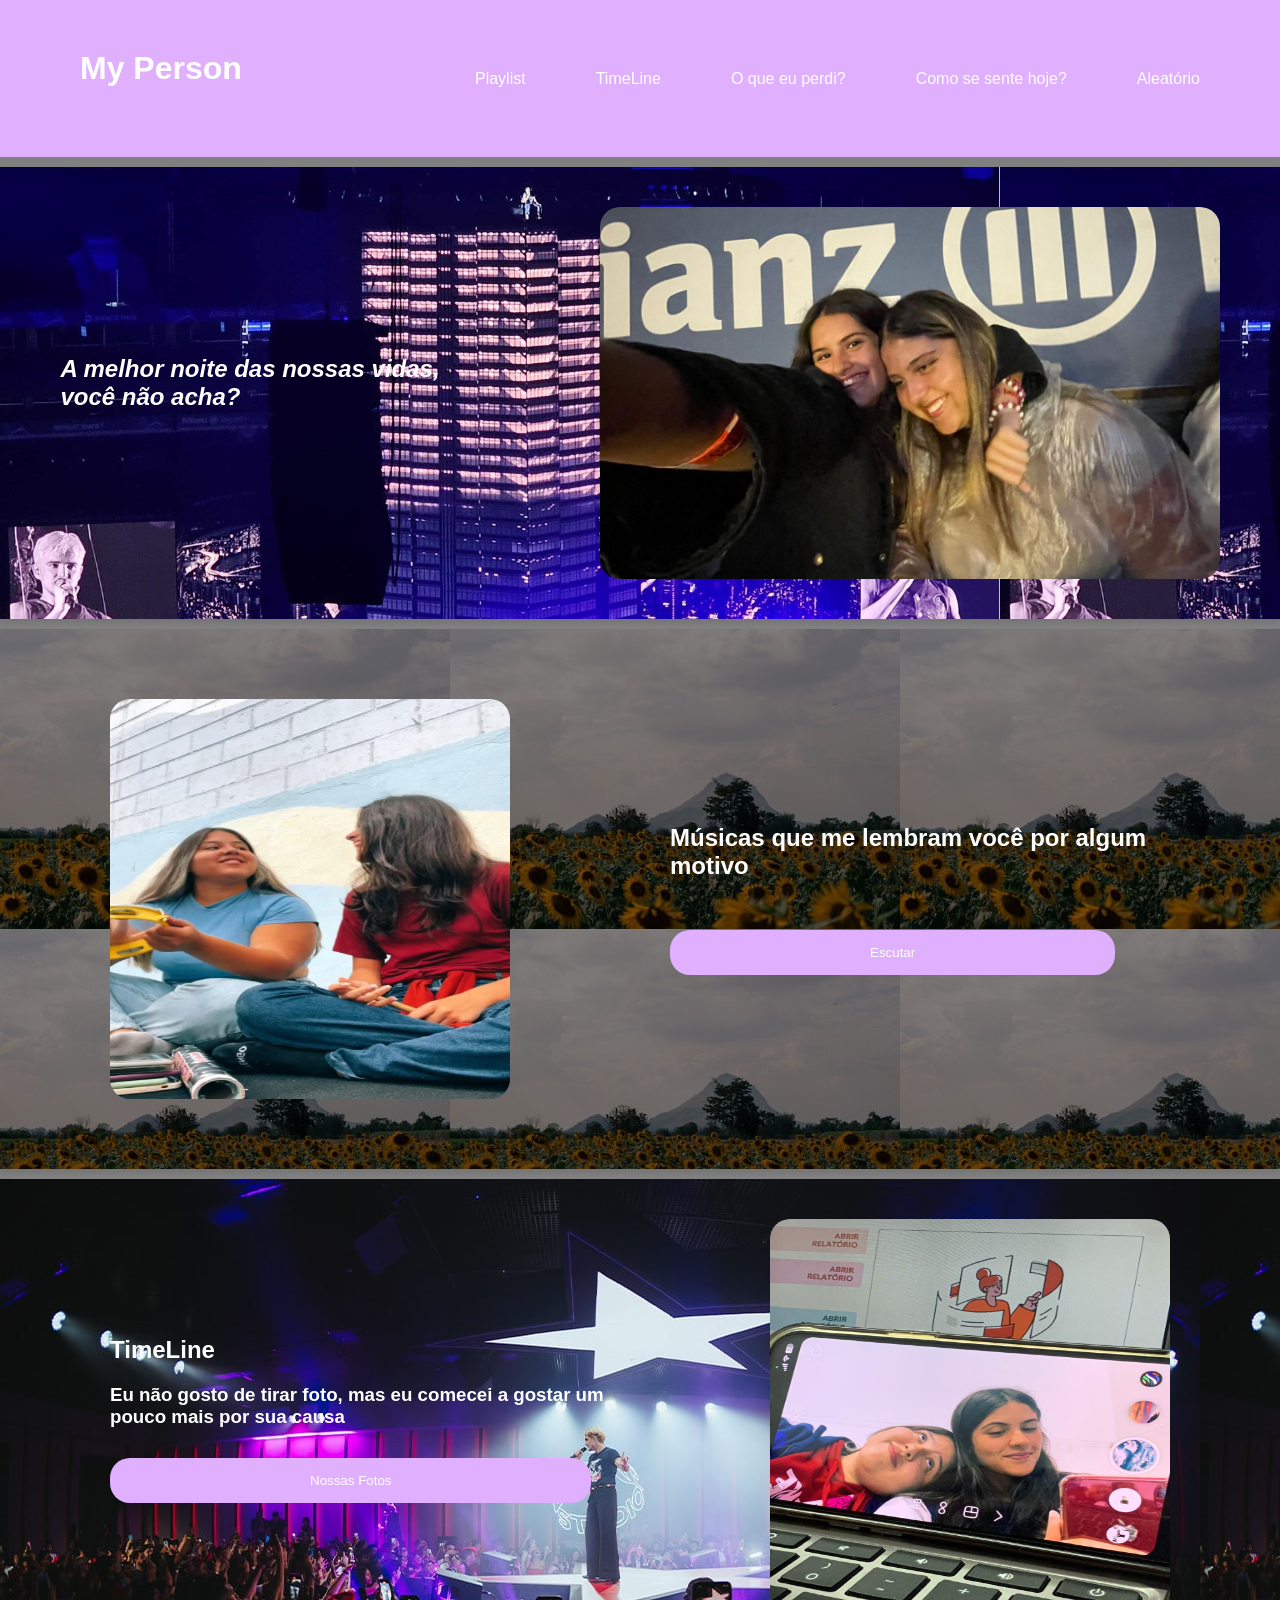
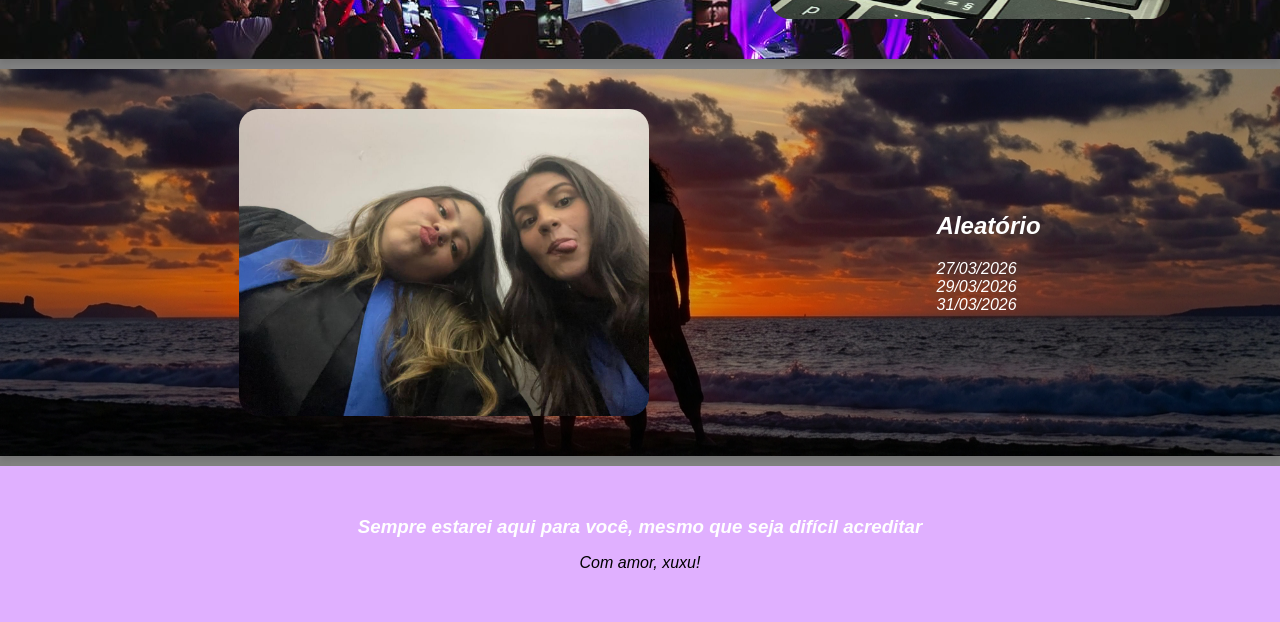
==== home.html @ d954ce6f "21_01" ====
<!DOCTYPE html>
<html lang="pt-br">
<head>
    <meta charset="UTF-8">
    <meta name="viewport" content="width=device-width, initial-scale=1.0">
    <title>Julinha</title>
    <link rel="stylesheet" href="home.css">
</head>
<body>
    <main>
        <header>
            <h1>My Person</h1>
            <nav>
                <li><a href="#playlist">Playlist</a></li>
                <li><a href="#timeline">TimeLine</a></li>
                <li><a href="#perdi">O que eu perdi?</a></li>
                <li><a href="#sentir">Como se sente hoje?</a></li>
                <li><a href="#aleatorio">Aleatório</a></li>
            </nav>
        </header>

        <section class="inicio">
            <h1>A melhor noite das nossas vidas, <br> você não acha?</h1>
            <img src="showjao21.jpeg" alt="21/01/2024">
        </section>

        <section class="playlist">
            <img src="musica.jpeg" alt="Playlist">
            <div class="texto">
            <h1>Músicas que me lembram você por algum motivo</h1>
            <a href="https://open.spotify.com/playlist/1kiy0zAbxdguap370iGO8L?si=d0f2dec0a48148a7&pt=67c0a0898a8dc8ff68fd789c772e330f">
            <button type="submit">Escutar</button>
            </a>
            </div>
        </section>

        <section class="timeline">
            <div class="texto">
            <h1>TimeLine</h1>
            <h3>Eu não gosto de tirar foto, mas eu comecei a gostar um pouco mais por sua causa</h3>
            <a href="fotos.com">
            <button type="submit">Nossas Fotos</button>
            </a>
            </div>
            <img src="nossafoto.jpeg" alt="Nossa Foto">
        </section>

        <section class="aleatorio">
            <img src="formatura.jpeg" alt="formatura">
            <div class="datas_texto">
                <h1>Aleatório</h1>
                <a href="27_03_2026.pdf">27/03/2026</a> <br>
                <a href="29_03_2026.pdf">29/03/2026</a> <br>
                <a href="31_03_2026.pdf">31/03/2026</a> <br>
            </div>
            
        </section>

        <footer>
            <h3>Sempre estarei aqui para você, mesmo que seja difícil acreditar</h3>
            <p>Com amor, xuxu!</p>
        </footer>
    </main>
</body>
</html>
---- home.css ----
* {
    margin: 0;
    padding: 0;
    box-sizing: border-box;
}

body {
    font-family: sans-serif;
    background-color: grey;
    color:black;
    min-width: 100vh;
    width: 100%;
    margin: 0;
    padding: 0;
}

header {
    display: flex; 
    justify-content: space-between; /*logo para um lado e lista para o outro*/
    align-items: center;
    padding: 50px 80px;
    background-color: #E0B0FF;
    margin-bottom: 10px;
}

nav {
    display: flex; /*itens um do lado do outro*/
    list-style: none;
    gap: 70px;
    margin: 0;
    padding: 0;
}

nav li {
    cursor: pointer;
}

header h1 {
    cursor: pointer;
    color: white;
    font-size: 2rem;
}

a {
    color: white;
    text-decoration: none;
 }

li :hover{
    color: black;
 }

section {
    background-color: linen;
    box-sizing: border-box;
    width: 100%;
    padding: 40px 20px;
    margin-bottom: 10px;
    box-shadow: 0 4px 6px rgba(0,0,0,0.1);
}

section :last-child {
    margin-bottom: 0;
}

.inicio {
    display: flex; 
    justify-content: center;
    align-items: center;
    flex-direction: row;
    gap: 10rem;
    background: url(showjao.jpg);
}

.inicio h1 {
    color: white;
    font-style: oblique;
}

.inicio img {
    width: 50%;
    height: 50%;
    border-radius: 20px;
}

.playlist {
    display: flex; 
    justify-content: center;
    align-items: center;
    flex-direction: row;
    gap: 10rem;
    padding: 70px;
    background: url(girassol.jpg);
}

.playlist img {
    width: 400px;
    height: 400px;
    border-radius: 20px;
}

.playlist h1 {
    color: white;
}

.texto {
    display: flex;
    flex-direction: column; /*botão ir para baixo do h1*/
    align-items: flex-start; /*alinha o botão para esquerda, embaixo do texto*/
    text-align: left;
    max-width: 500px;
}
h1 {
    margin-bottom: 20px; /*espaço entre o título e o botão */
}

.texto button {
    width: 100%;
    height: 100%;
    max-width: 500px;
    padding: 15px 200px;
    margin-top: 30px;
    border-radius: 20px;
    border: none;
    outline: none;
    cursor: pointer;
    background-color: #E0B0FF;
    color: white;
    text-align: center;
    align-items: center;

}

.timeline {
    background: url(jaoshow2.jpg);
    display: flex;
    justify-content: center;
    align-items: center;
    flex-direction: row;
    gap: 10rem;
}

.timeline img {
    width: 400px;
    height: 400px;
    border-radius: 20px;
}

.timeline h1, h3 {
    color: white;
}

.aleatorio {
    background: url(sunset.png);
    display: flex; 
    justify-content: center;
    align-items: center;
    flex-direction: row;
    gap: 18rem;
}

.aleatorio img {
    width: 33%;
    height: 33%;
    border-radius: 20px;
}

.aleatorio h1 {
    color: white;
    font-style: oblique;
}

.datas_texto {
    font-style: oblique;
    color: white;
}

footer {
    background-color: #E0B0FF;
    padding: 50px 80px;
    display: flex;
    flex-direction: column;
    align-items: center;
    font-style: oblique;
    gap: 1rem;
    cursor: pointer;
    font-style: oblique;
}
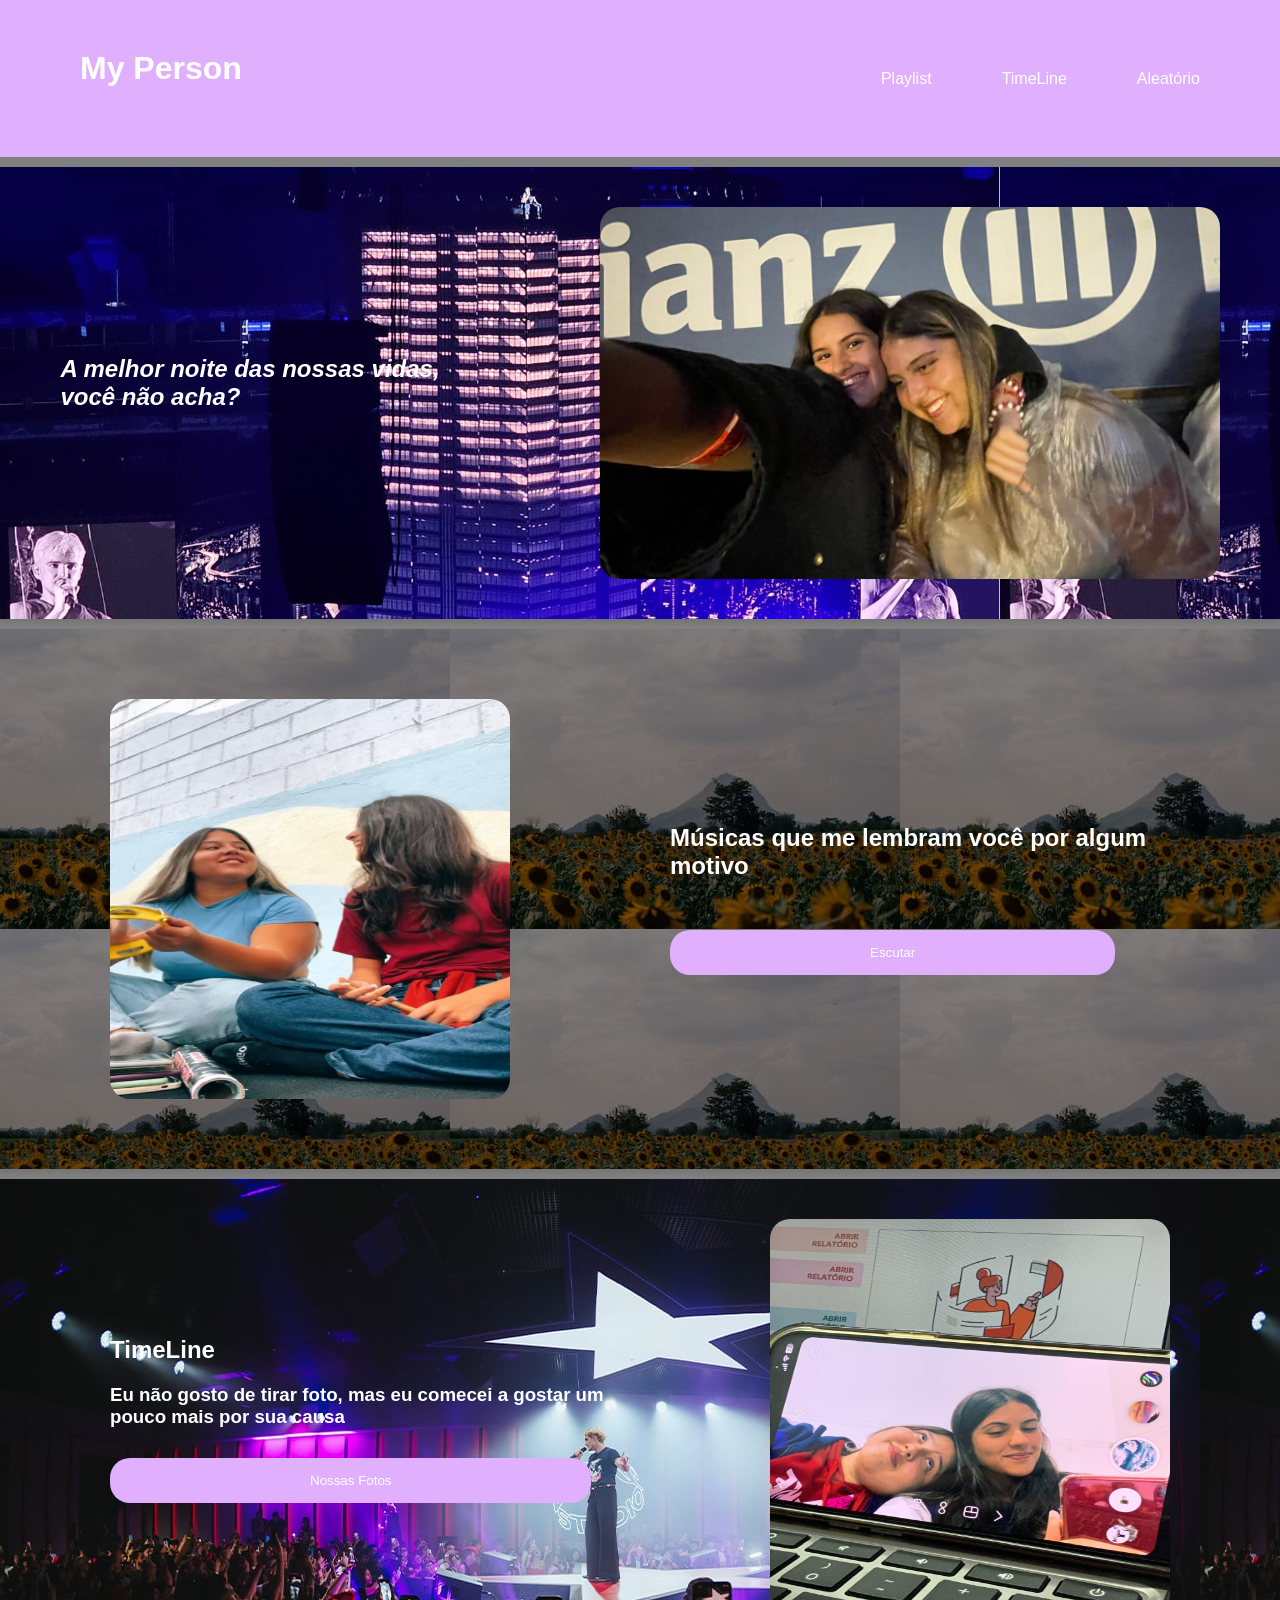
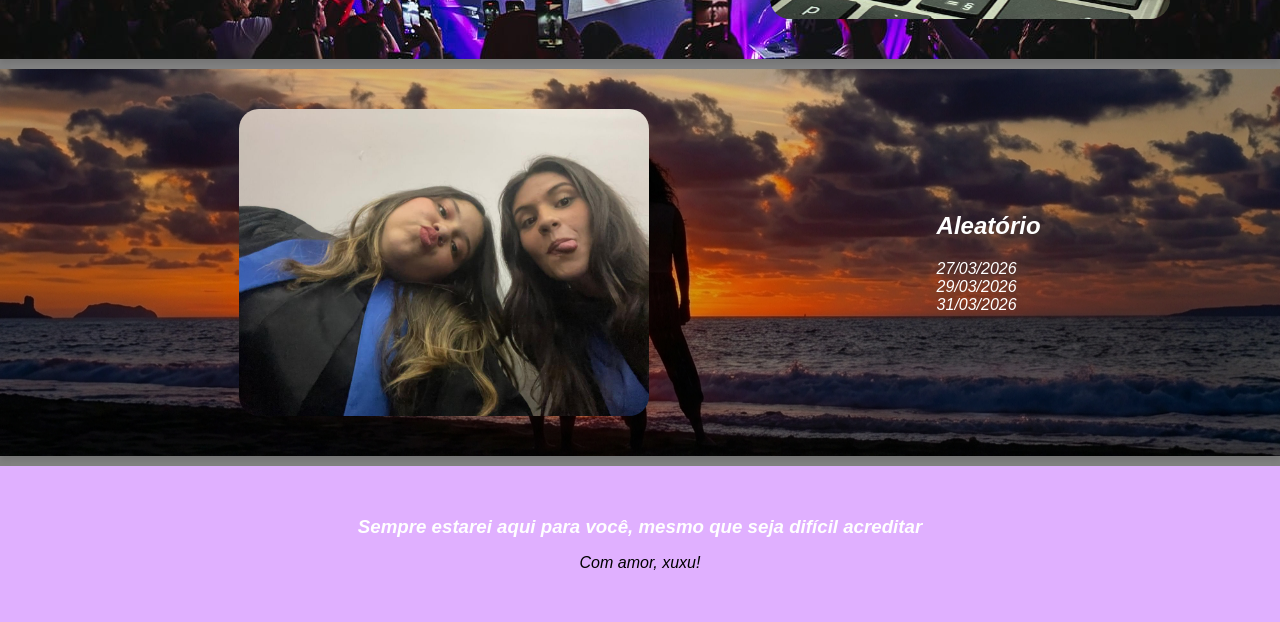
==== commit 4c7811ec: "Update home.html" ====
--- a/home.html
+++ b/home.html
@@ -13,8 +13,6 @@
             <nav>
                 <li><a href="#playlist">Playlist</a></li>
                 <li><a href="#timeline">TimeLine</a></li>
-                <li><a href="#perdi">O que eu perdi?</a></li>
-                <li><a href="#sentir">Como se sente hoje?</a></li>
                 <li><a href="#aleatorio">Aleatório</a></li>
             </nav>
         </header>
@@ -24,7 +22,7 @@
             <img src="showjao21.jpeg" alt="21/01/2024">
         </section>
 
-        <section class="playlist">
+        <section id="playlist "class="playlist">
             <img src="musica.jpeg" alt="Playlist">
             <div class="texto">
             <h1>Músicas que me lembram você por algum motivo</h1>
@@ -34,7 +32,7 @@
             </div>
         </section>
 
-        <section class="timeline">
+        <section id="timeline" class="timeline">
             <div class="texto">
             <h1>TimeLine</h1>
             <h3>Eu não gosto de tirar foto, mas eu comecei a gostar um pouco mais por sua causa</h3>
@@ -45,7 +43,7 @@
             <img src="nossafoto.jpeg" alt="Nossa Foto">
         </section>
 
-        <section class="aleatorio">
+        <section id="aleatorio" class="aleatorio">
             <img src="formatura.jpeg" alt="formatura">
             <div class="datas_texto">
                 <h1>Aleatório</h1>
@@ -62,4 +60,4 @@
         </footer>
     </main>
 </body>
-</html>+</html>
